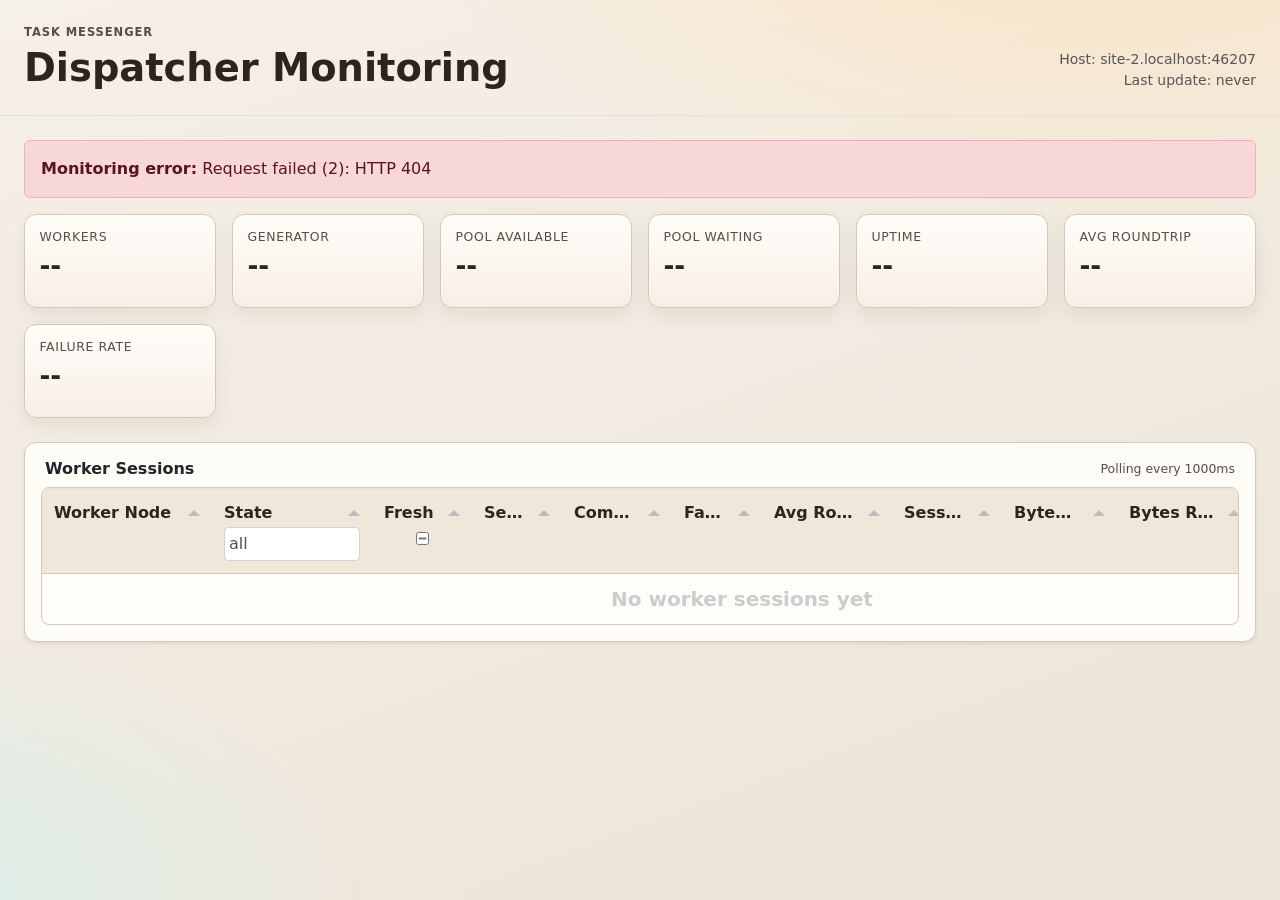
==== dispatcher/monitoring/dashboard/index.html @ a6043f86 "feat: add Dispatcher Monitoring Dashboard - Introduced a new monitoring dashboard for the dispatcher" ====
<!doctype html>
<html lang="en">
  <head>
    <meta charset="utf-8" />
    <meta name="viewport" content="width=device-width, initial-scale=1" />
    <title>Task Messenger Monitoring</title>


    <link href="assets/lib/bootstrap.min.css" rel="stylesheet" />
    <link href="assets/lib/tabulator_bootstrap5.min.css" rel="stylesheet" />
    <link href="assets/css/dashboard.css" rel="stylesheet" />

    <script defer src="assets/lib/alpine.min.js"></script>
  </head>
  <body>
    <div class="dashboard-shell" x-data="monitoringDashboard()">
      <header class="container-fluid py-4 px-3 px-md-4 border-bottom border-opacity-25">
        <div class="d-flex flex-wrap align-items-end justify-content-between gap-3">
          <div>
            <p class="eyebrow mb-1">Task Messenger</p>
            <h1 class="display-title mb-0">Dispatcher Monitoring</h1>
          </div>
          <div class="text-end small text-muted">
            <div>Host: <span x-text="listenHost"></span>:<span x-text="listenPort"></span></div>
            <div>Last update: <span x-text="lastUpdateText"></span></div>
          </div>
        </div>
      </header>

      <main class="container-fluid py-4 px-3 px-md-4">
        <section class="alert alert-danger" role="alert" x-show="errorMessage" x-cloak>
          <strong>Monitoring error:</strong>
          <span x-text="errorMessage"></span>
        </section>

        <section class="row g-3 mb-4">
          <div class="col-6 col-md-4 col-xl-2">
            <article class="kpi-card">
              <p class="kpi-label">Workers</p>
              <p class="kpi-value" x-text="formatNullable(kpi.worker_count)">--</p>
            </article>
          </div>
          <div class="col-6 col-md-4 col-xl-2">
            <article class="kpi-card">
              <p class="kpi-label">Generator</p>
              <p class="kpi-value" x-text="formatNullable(kpi.generator_status)">--</p>
            </article>
          </div>
          <div class="col-6 col-md-4 col-xl-2">
            <article class="kpi-card">
              <p class="kpi-label">Pool Available</p>
              <p class="kpi-value" x-text="formatNullable(kpi.task_pool_available)">--</p>
            </article>
          </div>
          <div class="col-6 col-md-4 col-xl-2">
            <article class="kpi-card">
              <p class="kpi-label">Pool Waiting</p>
              <p class="kpi-value" x-text="formatNullable(kpi.task_pool_waiting)">--</p>
            </article>
          </div>
          <div class="col-6 col-md-4 col-xl-2">
            <article class="kpi-card">
              <p class="kpi-label">Uptime</p>
              <p class="kpi-value" x-text="formatNullable(kpi.uptime_seconds)">--</p>
            </article>
          </div>
          <div class="col-6 col-md-4 col-xl-2">
            <article class="kpi-card">
              <p class="kpi-label">Avg Roundtrip</p>
              <p class="kpi-value" x-text="formatNullable(kpi.avg_roundtrip_ms)">--</p>
            </article>
          </div>
          <div class="col-12 col-md-4 col-xl-2">
            <article class="kpi-card">
              <p class="kpi-label">Failure Rate</p>
              <p class="kpi-value" x-text="formatNullable(kpi.failure_rate_pct)">--</p>
            </article>
          </div>
        </section>

        <section class="card table-card shadow-sm">
          <div class="card-body p-2 p-md-3">
            <div class="d-flex justify-content-between align-items-center mb-2 px-1">
              <h2 class="table-title mb-0">Worker Sessions</h2>
              <span class="table-hint">Polling every 1000ms</span>
            </div>
            <div id="workers-table" aria-label="Workers monitoring table"></div>
          </div>
        </section>
      </main>
    </div>

    <script src="assets/lib/bootstrap.bundle.min.js"></script>
    <script src="assets/lib/tabulator.min.js"></script>
    <script src="assets/js/app.js"></script>
  </body>
</html>
---- dispatcher/monitoring/dashboard/assets/lib/tabulator_bootstrap5.min.css ----
.tabulator{border:1px solid #dee2e6;font-size:16px;overflow:hidden;position:relative;text-align:left;-webkit-transform:translateZ(0);-moz-transform:translateZ(0);-ms-transform:translateZ(0);-o-transform:translateZ(0);transform:translateZ(0)}.tabulator[tabulator-layout=fitDataFill] .tabulator-tableholder .tabulator-table{min-width:100%}.tabulator[tabulator-layout=fitDataTable]{display:inline-block}.tabulator.tabulator-block-select,.tabulator.tabulator-ranges .tabulator-cell:not(.tabulator-editing){user-select:none}.tabulator .tabulator-header{background-color:#fff;border-bottom:1px solid #dee2e6;box-sizing:border-box;color:#555;font-weight:700;outline:none;overflow:hidden;position:relative;-moz-user-select:none;-khtml-user-select:none;-webkit-user-select:none;-o-user-select:none;white-space:nowrap;width:100%}.tabulator .tabulator-header.tabulator-header-hidden{display:none}.tabulator .tabulator-header .tabulator-header-contents{overflow:hidden;position:relative}.tabulator .tabulator-header .tabulator-header-contents .tabulator-headers{display:inline-block}.tabulator .tabulator-header .tabulator-col{background:#fff;border-right:1px solid #aaa;box-sizing:border-box;display:inline-flex;flex-direction:column;justify-content:flex-start;overflow:hidden;position:relative;text-align:left;vertical-align:bottom}.tabulator .tabulator-header .tabulator-col.tabulator-moving{background:#e6e6e6;border:1px solid #dee2e6;pointer-events:none;position:absolute}.tabulator .tabulator-header .tabulator-col.tabulator-range-highlight{background-color:#d6d6d6;color:#000}.tabulator .tabulator-header .tabulator-col.tabulator-range-selected{background-color:#3876ca;color:#fff}.tabulator .tabulator-header .tabulator-col .tabulator-col-content{box-sizing:border-box;padding:4px;position:relative}.tabulator .tabulator-header .tabulator-col .tabulator-col-content .tabulator-header-popup-button{padding:0 8px}.tabulator .tabulator-header .tabulator-col .tabulator-col-content .tabulator-header-popup-button:hover{cursor:pointer;opacity:.6}.tabulator .tabulator-header .tabulator-col .tabulator-col-content .tabulator-col-title-holder{position:relative}.tabulator .tabulator-header .tabulator-col .tabulator-col-content .tabulator-col-title{box-sizing:border-box;overflow:hidden;text-overflow:ellipsis;vertical-align:bottom;white-space:nowrap;width:100%}.tabulator .tabulator-header .tabulator-col .tabulator-col-content .tabulator-col-title.tabulator-col-title-wrap{text-overflow:clip;white-space:normal}.tabulator .tabulator-header .tabulator-col .tabulator-col-content .tabulator-col-title .tabulator-title-editor{background:#fff;border:1px solid #999;box-sizing:border-box;padding:1px;width:100%}.tabulator .tabulator-header .tabulator-col .tabulator-col-content .tabulator-col-title .tabulator-header-popup-button+.tabulator-title-editor{width:calc(100% - 22px)}.tabulator .tabulator-header .tabulator-col .tabulator-col-content .tabulator-col-sorter{align-items:center;bottom:0;display:flex;position:absolute;right:4px;top:0}.tabulator .tabulator-header .tabulator-col .tabulator-col-content .tabulator-col-sorter .tabulator-arrow{border-bottom:6px solid #bbb;border-left:6px solid transparent;border-right:6px solid transparent;height:0;width:0}.tabulator .tabulator-header .tabulator-col.tabulator-col-group .tabulator-col-group-cols{border-top:1px solid #aaa;display:flex;margin-right:-1px;overflow:hidden;position:relative}.tabulator .tabulator-header .tabulator-col .tabulator-header-filter{box-sizing:border-box;margin-top:2px;position:relative;text-align:center;width:100%}.tabulator .tabulator-header .tabulator-col .tabulator-header-filter textarea{height:auto!important}.tabulator .tabulator-header .tabulator-col .tabulator-header-filter svg{margin-top:3px}.tabulator .tabulator-header .tabulator-col .tabulator-header-filter input::-ms-clear{height:0;width:0}.tabulator .tabulator-header .tabulator-col.tabulator-sortable .tabulator-col-title{padding-right:25px}@media (hover:hover) and (pointer:fine){.tabulator .tabulator-header .tabulator-col.tabulator-sortable.tabulator-col-sorter-element:hover{background-color:#e6e6e6;cursor:pointer}}.tabulator .tabulator-header .tabulator-col.tabulator-sortable[aria-sort=none] .tabulator-col-content .tabulator-col-sorter{color:#bbb}@media (hover:hover) and (pointer:fine){.tabulator .tabulator-header .tabulator-col.tabulator-sortable[aria-sort=none] .tabulator-col-content .tabulator-col-sorter.tabulator-col-sorter-element .tabulator-arrow:hover{border-bottom:6px solid #555;cursor:pointer}}.tabulator .tabulator-header .tabulator-col.tabulator-sortable[aria-sort=none] .tabulator-col-content .tabulator-col-sorter .tabulator-arrow{border-bottom:6px solid #bbb;border-top:none}.tabulator .tabulator-header .tabulator-col.tabulator-sortable[aria-sort=ascending] .tabulator-col-content .tabulator-col-sorter{color:#666}@media (hover:hover) and (pointer:fine){.tabulator .tabulator-header .tabulator-col.tabulator-sortable[aria-sort=ascending] .tabulator-col-content .tabulator-col-sorter.tabulator-col-sorter-element .tabulator-arrow:hover{border-bottom:6px solid #555;cursor:pointer}}.tabulator .tabulator-header .tabulator-col.tabulator-sortable[aria-sort=ascending] .tabulator-col-content .tabulator-col-sorter .tabulator-arrow{border-bottom:6px solid #666;border-top:none}.tabulator .tabulator-header .tabulator-col.tabulator-sortable[aria-sort=descending] .tabulator-col-content .tabulator-col-sorter{color:#666}@media (hover:hover) and (pointer:fine){.tabulator .tabulator-header .tabulator-col.tabulator-sortable[aria-sort=descending] .tabulator-col-content .tabulator-col-sorter.tabulator-col-sorter-element .tabulator-arrow:hover{border-top:6px solid #555;cursor:pointer}}.tabulator .tabulator-header .tabulator-col.tabulator-sortable[aria-sort=descending] .tabulator-col-content .tabulator-col-sorter .tabulator-arrow{border-bottom:none;border-top:6px solid #666;color:#666}.tabulator .tabulator-header .tabulator-col.tabulator-col-vertical .tabulator-col-content .tabulator-col-title{align-items:center;display:flex;justify-content:center;text-orientation:mixed;writing-mode:vertical-rl}.tabulator .tabulator-header .tabulator-col.tabulator-col-vertical.tabulator-col-vertical-flip .tabulator-col-title{transform:rotate(180deg)}.tabulator .tabulator-header .tabulator-col.tabulator-col-vertical.tabulator-sortable .tabulator-col-title{padding-right:0;padding-top:20px}.tabulator .tabulator-header .tabulator-col.tabulator-col-vertical.tabulator-sortable.tabulator-col-vertical-flip .tabulator-col-title{padding-bottom:20px;padding-right:0}.tabulator .tabulator-header .tabulator-col.tabulator-col-vertical.tabulator-sortable .tabulator-col-sorter{bottom:auto;justify-content:center;left:0;right:0;top:4px}.tabulator .tabulator-header .tabulator-frozen{left:0;position:sticky;z-index:11}.tabulator .tabulator-header .tabulator-frozen.tabulator-frozen-left{border-right:2px solid #dee2e6}.tabulator .tabulator-header .tabulator-frozen.tabulator-frozen-right{border-left:2px solid #dee2e6}.tabulator .tabulator-header .tabulator-calcs-holder{background:#fff!important;border-bottom:1px solid #aaa;border-top:1px solid #dee2e6;box-sizing:border-box;display:inline-block}.tabulator .tabulator-header .tabulator-calcs-holder .tabulator-row{background:#fff!important}.tabulator .tabulator-header .tabulator-calcs-holder .tabulator-row .tabulator-col-resize-handle{display:none}.tabulator .tabulator-header .tabulator-frozen-rows-holder{display:inline-block}.tabulator .tabulator-header .tabulator-frozen-rows-holder:empty{display:none}.tabulator .tabulator-tableholder{-webkit-overflow-scrolling:touch;overflow:auto;position:relative;white-space:nowrap;width:100%}.tabulator .tabulator-tableholder:focus{outline:none}.tabulator .tabulator-tableholder .tabulator-placeholder{align-items:center;box-sizing:border-box;display:flex;justify-content:center;min-width:100%;width:100%}.tabulator .tabulator-tableholder .tabulator-placeholder[tabulator-render-mode=virtual]{min-height:100%}.tabulator .tabulator-tableholder .tabulator-placeholder .tabulator-placeholder-contents{color:#ccc;display:inline-block;font-size:20px;font-weight:700;padding:10px;text-align:center;white-space:normal}.tabulator .tabulator-tableholder .tabulator-table{background-color:#fff;color:#333;display:inline-block;overflow:visible;position:relative;white-space:nowrap}.tabulator .tabulator-tableholder .tabulator-table .tabulator-row.tabulator-calcs{background:#dadfe4!important;font-weight:700}.tabulator .tabulator-tableholder .tabulator-table .tabulator-row.tabulator-calcs.tabulator-calcs-top{border-bottom:2px solid #dee2e6}.tabulator .tabulator-tableholder .tabulator-table .tabulator-row.tabulator-calcs.tabulator-calcs-bottom{border-top:2px solid #dee2e6}.tabulator .tabulator-tableholder .tabulator-range-overlay{inset:0;pointer-events:none;position:absolute;z-index:10}.tabulator .tabulator-tableholder .tabulator-range-overlay .tabulator-range{border:1px solid #2975dd;box-sizing:border-box;position:absolute}.tabulator .tabulator-tableholder .tabulator-range-overlay .tabulator-range.tabulator-range-active:after{background-color:#2975dd;border-radius:999px;bottom:-3px;content:"";height:6px;position:absolute;right:-3px;width:6px}.tabulator .tabulator-tableholder .tabulator-range-overlay .tabulator-range-cell-active{border:2px solid #2975dd;box-sizing:border-box;position:absolute}.tabulator .tabulator-footer{background-color:#e6e6e6;border-top:1px solid #dee2e6;color:#555;font-weight:700;user-select:none;-moz-user-select:none;-khtml-user-select:none;-webkit-user-select:none;-o-user-select:none;white-space:nowrap}.tabulator .tabulator-footer .tabulator-footer-contents{align-items:center;display:flex;flex-direction:row;justify-content:space-between;padding:5px 10px}.tabulator .tabulator-footer .tabulator-footer-contents:empty{display:none}.tabulator .tabulator-footer .tabulator-spreadsheet-tabs{margin-top:-5px;overflow-x:auto}.tabulator .tabulator-footer .tabulator-spreadsheet-tabs .tabulator-spreadsheet-tab{border:1px solid #dee2e6;border-bottom-left-radius:5px;border-bottom-right-radius:5px;border-top:none;display:inline-block;font-size:.9em;padding:5px}.tabulator .tabulator-footer .tabulator-spreadsheet-tabs .tabulator-spreadsheet-tab:hover{cursor:pointer;opacity:.7}.tabulator .tabulator-footer .tabulator-spreadsheet-tabs .tabulator-spreadsheet-tab.tabulator-spreadsheet-tab-active{background:#fff}.tabulator .tabulator-footer .tabulator-calcs-holder{background:#f3f3f3!important;border-bottom:1px solid #dee2e6;border-top:1px solid #dee2e6;box-sizing:border-box;overflow:hidden;text-align:left;width:100%}.tabulator .tabulator-footer .tabulator-calcs-holder .tabulator-row{background:#f3f3f3!important;display:inline-block}.tabulator .tabulator-footer .tabulator-calcs-holder .tabulator-row .tabulator-col-resize-handle{display:none}.tabulator .tabulator-footer .tabulator-calcs-holder:only-child{border-bottom:none;margin-bottom:-5px}.tabulator .tabulator-footer>*+.tabulator-page-counter{margin-left:10px}.tabulator .tabulator-footer .tabulator-page-counter{font-weight:400}.tabulator .tabulator-footer .tabulator-paginator{color:#555;flex:1;font-family:inherit;font-size:inherit;font-weight:inherit;text-align:right}.tabulator .tabulator-footer .tabulator-page-size{border:1px solid #dee2e6;border-radius:3px;display:inline-block;margin:0 5px;padding:2px 5px}.tabulator .tabulator-footer .tabulator-pages{margin:0 7px}.tabulator .tabulator-footer .tabulator-page{background:hsla(0,0%,100%,.2);border:1px solid #dee2e6;border-radius:3px;display:inline-block;margin:0 2px;padding:2px 5px}.tabulator .tabulator-footer .tabulator-page:disabled{opacity:.5}@media (hover:hover) and (pointer:fine){.tabulator .tabulator-footer .tabulator-page:not(disabled):hover{background:rgba(0,0,0,.2);color:#fff;cursor:pointer}}.tabulator .tabulator-col-resize-handle{display:inline-block;margin-left:-3px;margin-right:-3px;position:relative;vertical-align:middle;width:6px;z-index:11}@media (hover:hover) and (pointer:fine){.tabulator .tabulator-col-resize-handle:hover{cursor:ew-resize}}.tabulator .tabulator-col-resize-handle:last-of-type{margin-right:0;width:3px}.tabulator .tabulator-col-resize-guide{background-color:#999;height:100%;margin-left:-.5px;opacity:.5;position:absolute;top:0;width:4px}.tabulator .tabulator-row-resize-guide{background-color:#999;height:4px;left:0;margin-top:-.5px;opacity:.5;position:absolute;width:100%}.tabulator .tabulator-alert{align-items:center;background:rgba(0,0,0,.4);display:flex;height:100%;left:0;position:absolute;text-align:center;top:0;width:100%;z-index:100}.tabulator .tabulator-alert .tabulator-alert-msg{background:#fff;border-radius:10px;display:inline-block;font-size:16px;font-weight:700;margin:0 auto;padding:10px 20px}.tabulator .tabulator-alert .tabulator-alert-msg.tabulator-alert-state-msg{border:4px solid #333;color:#000}.tabulator .tabulator-alert .tabulator-alert-msg.tabulator-alert-state-error{border:4px solid #d00;color:#590000}.tabulator-row{background-color:#fff;box-sizing:border-box;min-height:24px;position:relative}.tabulator-row.tabulator-row-even{background-color:#e9ecef}@media (hover:hover) and (pointer:fine){.tabulator-row.tabulator-selectable:hover{background-color:#ced4da;cursor:pointer}}.tabulator-row.tabulator-selected{background-color:#9abcea}@media (hover:hover) and (pointer:fine){.tabulator-row.tabulator-selected:hover{background-color:#769bcc;cursor:pointer}}.tabulator-row.tabulator-row-moving{background:#fff;border:1px solid #000}.tabulator-row.tabulator-moving{border-bottom:1px solid #dee2e6;border-top:1px solid #dee2e6;pointer-events:none;position:absolute;z-index:15}.tabulator-row.tabulator-range-highlight .tabulator-cell.tabulator-range-row-header{background-color:#d6d6d6;color:#000}.tabulator-row.tabulator-range-highlight.tabulator-range-selected .tabulator-cell.tabulator-range-row-header,.tabulator-row.tabulator-range-selected .tabulator-cell.tabulator-range-row-header{background-color:#3876ca;color:#fff}.tabulator-row .tabulator-row-resize-handle{bottom:0;height:5px;left:0;position:absolute;right:0}.tabulator-row .tabulator-row-resize-handle.prev{bottom:auto;top:0}@media (hover:hover) and (pointer:fine){.tabulator-row .tabulator-row-resize-handle:hover{cursor:ns-resize}}.tabulator-row .tabulator-responsive-collapse{border-bottom:1px solid #dee2e6;border-top:1px solid #dee2e6;box-sizing:border-box;padding:5px}.tabulator-row .tabulator-responsive-collapse:empty{display:none}.tabulator-row .tabulator-responsive-collapse table{font-size:16px}.tabulator-row .tabulator-responsive-collapse table tr td{position:relative}.tabulator-row .tabulator-responsive-collapse table tr td:first-of-type{padding-right:10px}.tabulator-row .tabulator-cell{border-right:1px solid #dee2e6;box-sizing:border-box;display:inline-block;outline:none;overflow:hidden;padding:4px;position:relative;text-overflow:ellipsis;vertical-align:middle;white-space:nowrap}.tabulator-row .tabulator-cell.tabulator-row-header{border-bottom:1px solid #dee2e6}.tabulator-row .tabulator-cell.tabulator-frozen{background-color:inherit;display:inline-block;left:0;position:sticky;z-index:11}.tabulator-row .tabulator-cell.tabulator-frozen.tabulator-frozen-left{border-right:2px solid #dee2e6}.tabulator-row .tabulator-cell.tabulator-frozen.tabulator-frozen-right{border-left:2px solid #dee2e6}.tabulator-row .tabulator-cell.tabulator-editing{border:1px solid #1d68cd;outline:none;padding:0}.tabulator-row .tabulator-cell.tabulator-editing input,.tabulator-row .tabulator-cell.tabulator-editing select{background:transparent;border:1px;outline:none}.tabulator-row .tabulator-cell.tabulator-validation-fail{border:1px solid #d00}.tabulator-row .tabulator-cell.tabulator-validation-fail input,.tabulator-row .tabulator-cell.tabulator-validation-fail select{background:transparent;border:1px;color:#d00}.tabulator-row .tabulator-cell.tabulator-row-handle{align-items:center;display:inline-flex;justify-content:center;-moz-user-select:none;-khtml-user-select:none;-webkit-user-select:none;-o-user-select:none}.tabulator-row .tabulator-cell.tabulator-row-handle .tabulator-row-handle-box{width:80%}.tabulator-row .tabulator-cell.tabulator-row-handle .tabulator-row-handle-box .tabulator-row-handle-bar{background:#666;height:3px;margin-top:2px;width:100%}.tabulator-row .tabulator-cell.tabulator-range-selected:not(.tabulator-range-only-cell-selected):not(.tabulator-range-row-header){background-color:#9abcea}.tabulator-row .tabulator-cell .tabulator-data-tree-branch-empty{display:inline-block;width:7px}.tabulator-row .tabulator-cell .tabulator-data-tree-branch{border-bottom:2px solid #dee2e6;border-bottom-left-radius:1px;border-left:2px solid #dee2e6;display:inline-block;height:9px;margin-right:5px;margin-top:-9px;vertical-align:middle;width:7px}.tabulator-row .tabulator-cell .tabulator-data-tree-control{align-items:center;background:rgba(0,0,0,.1);border:1px solid #333;border-radius:2px;display:inline-flex;height:11px;justify-content:center;margin-right:5px;overflow:hidden;vertical-align:middle;width:11px}@media (hover:hover) and (pointer:fine){.tabulator-row .tabulator-cell .tabulator-data-tree-control:hover{background:rgba(0,0,0,.2);cursor:pointer}}.tabulator-row .tabulator-cell .tabulator-data-tree-control .tabulator-data-tree-control-collapse{background:transparent;display:inline-block;height:7px;position:relative;width:1px}.tabulator-row .tabulator-cell .tabulator-data-tree-control .tabulator-data-tree-control-collapse:after{background:#333;content:"";height:1px;left:-3px;position:absolute;top:3px;width:7px}.tabulator-row .tabulator-cell .tabulator-data-tree-control .tabulator-data-tree-control-expand{background:#333;display:inline-block;height:7px;position:relative;width:1px}.tabulator-row .tabulator-cell .tabulator-data-tree-control .tabulator-data-tree-control-expand:after{background:#333;content:"";height:1px;left:-3px;position:absolute;top:3px;width:7px}.tabulator-row .tabulator-cell .tabulator-responsive-collapse-toggle{align-items:center;background:#666;border-radius:20px;color:#fff;display:inline-flex;font-size:1.1em;font-weight:700;height:15px;justify-content:center;-moz-user-select:none;-khtml-user-select:none;-webkit-user-select:none;-o-user-select:none;width:15px}@media (hover:hover) and (pointer:fine){.tabulator-row .tabulator-cell .tabulator-responsive-collapse-toggle:hover{cursor:pointer;opacity:.7}}.tabulator-row .tabulator-cell .tabulator-responsive-collapse-toggle.open .tabulator-responsive-collapse-toggle-close{display:initial}.tabulator-row .tabulator-cell .tabulator-responsive-collapse-toggle.open .tabulator-responsive-collapse-toggle-open{display:none}.tabulator-row .tabulator-cell .tabulator-responsive-collapse-toggle svg{stroke:#fff}.tabulator-row .tabulator-cell .tabulator-responsive-collapse-toggle .tabulator-responsive-collapse-toggle-close{display:none}.tabulator-row .tabulator-cell .tabulator-traffic-light{border-radius:14px;display:inline-block;height:14px;width:14px}.tabulator-row.tabulator-group{background:#ccc;border-bottom:1px solid #999;border-right:1px solid #dee2e6;border-top:1px solid #999;box-sizing:border-box;font-weight:700;min-width:100%;padding:5px 5px 5px 10px}@media (hover:hover) and (pointer:fine){.tabulator-row.tabulator-group:hover{background-color:rgba(0,0,0,.1);cursor:pointer}}.tabulator-row.tabulator-group.tabulator-group-visible .tabulator-arrow{border-bottom:0;border-left:6px solid transparent;border-right:6px solid transparent;border-top:6px solid #666;margin-right:10px}.tabulator-row.tabulator-group.tabulator-group-level-1{padding-left:30px}.tabulator-row.tabulator-group.tabulator-group-level-2{padding-left:50px}.tabulator-row.tabulator-group.tabulator-group-level-3{padding-left:70px}.tabulator-row.tabulator-group.tabulator-group-level-4{padding-left:90px}.tabulator-row.tabulator-group.tabulator-group-level-5{padding-left:110px}.tabulator-row.tabulator-group .tabulator-group-toggle{display:inline-block}.tabulator-row.tabulator-group .tabulator-arrow{border-bottom:6px solid transparent;border-left:6px solid #666;border-right:0;border-top:6px solid transparent;display:inline-block;height:0;margin-right:16px;vertical-align:middle;width:0}.tabulator-row.tabulator-group span{color:#d00;margin-left:10px}.tabulator-toggle{background:#dcdcdc;border:1px solid #ccc;box-sizing:border-box;display:flex;flex-direction:row}.tabulator-toggle.tabulator-toggle-on{background:#1c6cc2}.tabulator-toggle .tabulator-toggle-switch{background:#fff;border:1px solid #ccc;box-sizing:border-box}.tabulator-popup-container{-webkit-overflow-scrolling:touch;border:1px solid #dee2e6;box-shadow:0 0 5px 0 rgba(0,0,0,.2);box-sizing:border-box;display:inline-block;font-size:16px;overflow-y:auto;position:absolute;z-index:10000}.tabulator-popup{border-radius:3px;padding:5px}.tabulator-tooltip{border-radius:2px;box-shadow:none;font-size:12px;max-width:Min(500px,100%);padding:3px 5px;pointer-events:none}.tabulator-menu .tabulator-menu-item{box-sizing:border-box;padding:5px 10px;position:relative;user-select:none}.tabulator-menu .tabulator-menu-item.tabulator-menu-item-disabled{opacity:.5}@media (hover:hover) and (pointer:fine){.tabulator-menu .tabulator-menu-item:not(.tabulator-menu-item-disabled):hover{background:#e9ecef;cursor:pointer}}.tabulator-menu .tabulator-menu-item.tabulator-menu-item-submenu{padding-right:25px}.tabulator-menu .tabulator-menu-item.tabulator-menu-item-submenu:after{border-color:#dee2e6;border-style:solid;border-width:1px 1px 0 0;content:"";display:inline-block;height:7px;position:absolute;right:10px;top:calc(5px + .4em);transform:rotate(45deg);vertical-align:top;width:7px}.tabulator-menu .tabulator-menu-separator{border-top:1px solid #dee2e6}.tabulator-edit-list{-webkit-overflow-scrolling:touch;font-size:16px;max-height:200px;overflow-y:auto}.tabulator-edit-list .tabulator-edit-list-item{color:#333;outline:none;padding:4px}.tabulator-edit-list .tabulator-edit-list-item.active{background:#1d68cd}.tabulator-edit-list .tabulator-edit-list-item.focused{outline:1px solid #1d68cd}@media (hover:hover) and (pointer:fine){.tabulator-edit-list .tabulator-edit-list-item:hover{background:#1d68cd;color:#fff;cursor:pointer}}.tabulator-edit-list .tabulator-edit-list-placeholder{color:#333;padding:4px;text-align:center}.tabulator-edit-list .tabulator-edit-list-group{border-bottom:1px solid #dee2e6;color:#333;font-weight:700;padding:6px 4px 4px}.tabulator-edit-list .tabulator-edit-list-group.tabulator-edit-list-group-level-2,.tabulator-edit-list .tabulator-edit-list-item.tabulator-edit-list-group-level-2{padding-left:12px}.tabulator-edit-list .tabulator-edit-list-group.tabulator-edit-list-group-level-3,.tabulator-edit-list .tabulator-edit-list-item.tabulator-edit-list-group-level-3{padding-left:20px}.tabulator-edit-list .tabulator-edit-list-group.tabulator-edit-list-group-level-4,.tabulator-edit-list .tabulator-edit-list-item.tabulator-edit-list-group-level-4{padding-left:28px}.tabulator-edit-list .tabulator-edit-list-group.tabulator-edit-list-group-level-5,.tabulator-edit-list .tabulator-edit-list-item.tabulator-edit-list-group-level-5{padding-left:36px}.tabulator.tabulator-ltr{direction:ltr}.tabulator.tabulator-rtl{direction:rtl;text-align:initial}.tabulator.tabulator-rtl .tabulator-header .tabulator-col{border-left:1px solid #aaa;border-right:initial}.tabulator.tabulator-rtl .tabulator-header .tabulator-col.tabulator-col-group .tabulator-col-group-cols{margin-left:-1px;margin-right:0}.tabulator.tabulator-rtl .tabulator-header .tabulator-col.tabulator-sortable .tabulator-col-title{padding-left:25px;padding-right:0}.tabulator.tabulator-rtl .tabulator-header .tabulator-col .tabulator-col-content .tabulator-col-sorter{left:8px;right:auto}.tabulator.tabulator-rtl .tabulator-tableholder .tabulator-range-overlay .tabulator-range.tabulator-range-active:after{background-color:#2975dd;border-radius:999px;bottom:-3px;content:"";height:6px;left:-3px;position:absolute;right:auto;width:6px}.tabulator.tabulator-rtl .tabulator-row .tabulator-cell{border-left:1px solid #dee2e6;border-right:initial}.tabulator.tabulator-rtl .tabulator-row .tabulator-cell .tabulator-data-tree-branch{border-bottom-left-radius:0;border-bottom-right-radius:1px;border-left:initial;border-right:2px solid #dee2e6;margin-left:5px;margin-right:0}.tabulator.tabulator-rtl .tabulator-row .tabulator-cell .tabulator-data-tree-control{margin-left:5px;margin-right:0}.tabulator.tabulator-rtl .tabulator-row .tabulator-cell.tabulator-frozen.tabulator-frozen-left{border-left:2px solid #dee2e6}.tabulator.tabulator-rtl .tabulator-row .tabulator-cell.tabulator-frozen.tabulator-frozen-right{border-right:2px solid #dee2e6}.tabulator.tabulator-rtl .tabulator-row .tabulator-col-resize-handle:last-of-type{margin-left:0;margin-right:-3px;width:3px}.tabulator.tabulator-rtl .tabulator-footer .tabulator-calcs-holder{text-align:initial}.tabulator-print-fullscreen{bottom:0;left:0;position:absolute;right:0;top:0;z-index:10000}body.tabulator-print-fullscreen-hide>:not(.tabulator-print-fullscreen){display:none!important}.tabulator-print-table{border-collapse:collapse}.tabulator-print-table .tabulator-data-tree-branch{border-bottom:2px solid #dee2e6;border-bottom-left-radius:1px;border-left:2px solid #dee2e6;display:inline-block;height:9px;margin-right:5px;margin-top:-9px;vertical-align:middle;width:7px}.tabulator-print-table .tabulator-print-table-group{background:#ccc;border-bottom:1px solid #999;border-right:1px solid #dee2e6;border-top:1px solid #999;box-sizing:border-box;font-weight:700;min-width:100%;padding:5px 5px 5px 10px}@media (hover:hover) and (pointer:fine){.tabulator-print-table .tabulator-print-table-group:hover{background-color:rgba(0,0,0,.1);cursor:pointer}}.tabulator-print-table .tabulator-print-table-group.tabulator-group-visible .tabulator-arrow{border-bottom:0;border-left:6px solid transparent;border-right:6px solid transparent;border-top:6px solid #666;margin-right:10px}.tabulator-print-table .tabulator-print-table-group.tabulator-group-level-1 td{padding-left:30px!important}.tabulator-print-table .tabulator-print-table-group.tabulator-group-level-2 td{padding-left:50px!important}.tabulator-print-table .tabulator-print-table-group.tabulator-group-level-3 td{padding-left:70px!important}.tabulator-print-table .tabulator-print-table-group.tabulator-group-level-4 td{padding-left:90px!important}.tabulator-print-table .tabulator-print-table-group.tabulator-group-level-5 td{padding-left:110px!important}.tabulator-print-table .tabulator-print-table-group .tabulator-group-toggle{display:inline-block}.tabulator-print-table .tabulator-print-table-group .tabulator-arrow{border-bottom:6px solid transparent;border-left:6px solid #666;border-right:0;border-top:6px solid transparent;display:inline-block;height:0;margin-right:16px;vertical-align:middle;width:0}.tabulator-print-table .tabulator-print-table-group span{color:#d00;margin-left:10px}.tabulator-print-table .tabulator-data-tree-control{align-items:center;background:rgba(0,0,0,.1);border:1px solid #333;border-radius:2px;display:inline-flex;height:11px;justify-content:center;margin-right:5px;overflow:hidden;vertical-align:middle;width:11px}@media (hover:hover) and (pointer:fine){.tabulator-print-table .tabulator-data-tree-control:hover{background:rgba(0,0,0,.2);cursor:pointer}}.tabulator-print-table .tabulator-data-tree-control .tabulator-data-tree-control-collapse{background:transparent;display:inline-block;height:7px;position:relative;width:1px}.tabulator-print-table .tabulator-data-tree-control .tabulator-data-tree-control-collapse:after{background:#333;content:"";height:1px;left:-3px;position:absolute;top:3px;width:7px}.tabulator-print-table .tabulator-data-tree-control .tabulator-data-tree-control-expand{background:#333;display:inline-block;height:7px;position:relative;width:1px}.tabulator-print-table .tabulator-data-tree-control .tabulator-data-tree-control-expand:after{background:#333;content:"";height:1px;left:-3px;position:absolute;top:3px;width:7px}.tabulator{background-color:#fff;border:none}.tabulator .tabulator-header{border-bottom:2px solid #dee2e6;border-top:1px solid #dee2e6;color:inherit}.tabulator .tabulator-header .tabulator-col{background-color:#fff;border-right:none}.tabulator .tabulator-header .tabulator-col .tabulator-col-content{padding:12px}.tabulator .tabulator-header .tabulator-col .tabulator-col-content .tabulator-col-sorter{right:0}.tabulator .tabulator-header .tabulator-col.tabulator-col-group .tabulator-col-group-cols{border-top:1px solid #dee2e6}.tabulator .tabulator-header .tabulator-col .tabulator-header-filter input{background-clip:padding-box;background-color:#fff;border:1px solid #ced4da;border-radius:.25rem;color:#495057;font-size:1rem;line-height:1.5;padding:.375rem .75rem;transition:border-color .15s ease-in-out,box-shadow .15s ease-in-out}.tabulator .tabulator-header .tabulator-col .tabulator-header-filter input:focus{background-color:#fff;border:1px solid #1d68cd;color:#495057;outline:0}.tabulator .tabulator-header .tabulator-calcs-holder{border-bottom:1px solid #dee2e6;width:100%}.tabulator .tabulator-tableholder .tabulator-placeholder span{color:#000}.tabulator .tabulator-footer,.tabulator .tabulator-tableholder .tabulator-table{color:inherit}.tabulator .tabulator-footer .tabulator-spreadsheet-tabs .tabulator-spreadsheet-tab{background-color:#fff;font-weight:400}.tabulator .tabulator-footer .tabulator-spreadsheet-tabs .tabulator-spreadsheet-tab.tabulator-spreadsheet-tab-active{background-color:#0d6efd;color:#fff}.tabulator .tabulator-footer .tabulator-paginator{color:inherit}.tabulator .tabulator-footer .tabulator-pages{margin:0}.tabulator .tabulator-footer .tabulator-page{margin:5px 0 0;padding:8px 12px}.tabulator .tabulator-footer .tabulator-page[data-page=first]{border-bottom-left-radius:4px;border-top-left-radius:4px}.tabulator .tabulator-footer .tabulator-page[data-page=last]{border:1px solid #dee2e6;border-bottom-right-radius:4px;border-top-right-radius:4px}.tabulator .tabulator-footer .tabulator-page.active{background-color:#0d6efd;border-color:#0d6efd;color:#fff}.tabulator .tabulator-footer .tabulator-page:disabled{background:#fff;border-color:#dee2e6;color:#6c757d}@media (hover:hover) and (pointer:fine){.tabulator .tabulator-footer .tabulator-page:not(.disabled):hover{background:#e9ecef;border-color:#dee2e6;color:#0a58ca}}.tabulator.thead-dark .tabulator-header,.tabulator.thead-dark .tabulator-header .tabulator-col{background-color:#fff;border-color:#dee2e6;color:#212529}.tabulator.table{background-color:#fff}.tabulator.table:not(.thead-light) .tabulator-header,.tabulator.table:not(.thead-light) .tabulator-header .tabulator-col{background-color:#fff;border-color:#dee2e6;color:#212529}.tabulator.table .tabulator-tableholder{color:#212529}.tabulator.table .tabulator-row{background-color:#fff;border-color:#dee2e6;color:#212529}@media (hover:hover) and (pointer:fine){.tabulator.table .tabulator-row:hover{background-color:#dee2e6}.tabulator.table .tabulator-row:hover .tabulator-cell{background-color:#ced4da}}.tabulator.table .tabulator-row.tabulator-selected{background-color:#9abcea}.tabulator.table .tabulator-footer{border-color:#dee2e6!important}.tabulator.table .tabulator-footer .tabulator-calcs-holder{background:#fff!important;border-color:#dee2e6!important}.tabulator.table .tabulator-footer .tabulator-calcs-holder .tabulator-row{background-color:#fff!important;border-color:#dee2e6!important;color:#212529!important}.tabulator.table-striped:not(.table) .tabulator-row.tabulator-row-even{background-color:#e9ecef}.tabulator.table-striped:not(.table) .tabulator-row.tabulator-row-even.tabulator-selected{background-color:#9abcea}@media (hover:hover) and (pointer:fine){.tabulator.table-striped:not(.table) .tabulator-row.tabulator-row-even.tabulator-selectable:hover{background-color:#ced4da;cursor:pointer}.tabulator.table-striped:not(.table) .tabulator-row.tabulator-row-even.tabulator-selected:hover{background-color:#769bcc;cursor:pointer}}.tabulator.table-striped.table .tabulator-row:nth-child(2n) .tabulator-cell{background-color:transparent}.tabulator.table-bordered{border:1px solid #dee2e6}.tabulator.table-bordered .tabulator-header .tabulator-col,.tabulator.table-bordered .tabulator-tableholder .tabulator-table .tabulator-row .tabulator-cell{border-right:1px solid #dee2e6}.tabulator.table-borderless .tabulator-header,.tabulator.table-borderless .tabulator-row{border:none}.tabulator.table-sm .tabulator-header .tabulator-col .tabulator-col-content{padding:5px!important}.tabulator.table-sm .tabulator-tableholder .tabulator-table .tabulator-row{min-height:26px}.tabulator.table-sm .tabulator-tableholder .tabulator-table .tabulator-row .tabulator-cell{padding:5px!important}.tabulator.table-sm .tabulator-row{padding-bottom:0;padding-top:0}.tabulator.table-sm .tabulator-col-resize-handle{padding:0}.tabulator .tabulator-tableholder .tabulator-table .tabulator-row.table-primary{background:#cfe2ff!important}.tabulator .tabulator-tableholder .tabulator-table .tabulator-row.table-secondary{background:#e2e3e5!important}.tabulator .tabulator-tableholder .tabulator-table .tabulator-row.table-success{background:#d1e7dd!important}.tabulator .tabulator-tableholder .tabulator-table .tabulator-row.table-info{background:#cff4fc!important}.tabulator .tabulator-tableholder .tabulator-table .tabulator-row.table-warning{background:#fff3cd!important}.tabulator .tabulator-tableholder .tabulator-table .tabulator-row.table-danger{background:#f8d7da!important}.tabulator .tabulator-tableholder .tabulator-table .tabulator-row.table-light{background:#f8f9fa!important}.tabulator .tabulator-tableholder .tabulator-table .tabulator-row.table{background:#212529!important}.tabulator .tabulator-tableholder .tabulator-table .tabulator-row.table-active{background:#6c757d!important}.tabulator .tabulator-tableholder .tabulator-table .tabulator-row.bg-primary{background:#cfe2ff!important}.tabulator .tabulator-tableholder .tabulator-table .tabulator-row.bg-secondary{background:#e2e3e5!important}.tabulator .tabulator-tableholder .tabulator-table .tabulator-row.bg-success{background:#d1e7dd!important}.tabulator .tabulator-tableholder .tabulator-table .tabulator-row.bg-info{background:#cff4fc!important}.tabulator .tabulator-tableholder .tabulator-table .tabulator-row.bg-warning{background:#fff3cd!important}.tabulator .tabulator-tableholder .tabulator-table .tabulator-row.bg-danger{background:#f8d7da!important}.tabulator .tabulator-tableholder .tabulator-table .tabulator-row.bg-light{background:#f8f9fa!important}.tabulator .tabulator-tableholder .tabulator-table .tabulator-row.bg-dark{background:#212529!important}.tabulator .tabulator-tableholder .tabulator-table .tabulator-row.bg-active{background:#6c757d!important}.tabulator .tabulator-tableholder .tabulator-table .tabulator-row .tabulator-cell.table-primary{background:#cfe2ff!important}.tabulator .tabulator-tableholder .tabulator-table .tabulator-row .tabulator-cell.table-secondary{background:#e2e3e5!important}.tabulator .tabulator-tableholder .tabulator-table .tabulator-row .tabulator-cell.table-success{background:#d1e7dd!important}.tabulator .tabulator-tableholder .tabulator-table .tabulator-row .tabulator-cell.table-info{background:#cff4fc!important}.tabulator .tabulator-tableholder .tabulator-table .tabulator-row .tabulator-cell.table-warning{background:#fff3cd!important}.tabulator .tabulator-tableholder .tabulator-table .tabulator-row .tabulator-cell.table-danger{background:#f8d7da!important}.tabulator .tabulator-tableholder .tabulator-table .tabulator-row .tabulator-cell.table-light{background:#f8f9fa!important}.tabulator .tabulator-tableholder .tabulator-table .tabulator-row .tabulator-cell.table{background:#212529!important}.tabulator .tabulator-tableholder .tabulator-table .tabulator-row .tabulator-cell.table-active{background:#6c757d!important}.tabulator .tabulator-tableholder .tabulator-table .tabulator-row .tabulator-cell.bg-primary{background:#cfe2ff!important}.tabulator .tabulator-tableholder .tabulator-table .tabulator-row .tabulator-cell.bg-secondary{background:#e2e3e5!important}.tabulator .tabulator-tableholder .tabulator-table .tabulator-row .tabulator-cell.bg-success{background:#d1e7dd!important}.tabulator .tabulator-tableholder .tabulator-table .tabulator-row .tabulator-cell.bg-info{background:#cff4fc!important}.tabulator .tabulator-tableholder .tabulator-table .tabulator-row .tabulator-cell.bg-warning{background:#fff3cd!important}.tabulator .tabulator-tableholder .tabulator-table .tabulator-row .tabulator-cell.bg-danger{background:#f8d7da!important}.tabulator .tabulator-tableholder .tabulator-table .tabulator-row .tabulator-cell.bg-light{background:#f8f9fa!important}.tabulator .tabulator-tableholder .tabulator-table .tabulator-row .tabulator-cell.bg-dark{background:#212529!important}.tabulator .tabulator-tableholder .tabulator-table .tabulator-row .tabulator-cell.bg-active{background:#6c757d!important}.tabulator-row{border-bottom:1px solid #dee2e6;min-height:40px}.tabulator-row .tabulator-cell{border-right:none;padding:12px}.tabulator-row .tabulator-cell:last-of-type{border-right:none}.tabulator-row .tabulator-cell.tabulator-row-header{background:#fff;border-bottom:none;border-right:1px solid #dee2e6}.tabulator-row .tabulator-cell .tabulator-data-tree-control{border:1px solid #ccc}.tabulator-row .tabulator-cell .tabulator-data-tree-control .tabulator-data-tree-control-collapse:after,.tabulator-row .tabulator-cell .tabulator-data-tree-control .tabulator-data-tree-control-expand,.tabulator-row .tabulator-cell .tabulator-data-tree-control .tabulator-data-tree-control-expand:after{background:#ccc}.tabulator-row.tabulator-group{background:#fafafa}.tabulator-row.tabulator-group span{color:#666}.tabulator-edit-select-list{background:#fff}.tabulator-edit-select-list .tabulator-edit-select-list-item.active{color:#fff}.tabulator-edit-select-list .tabulator-edit-select-list-item.active.focused{outline:1px solid hsla(0,0%,100%,.5)}@media (hover:hover) and (pointer:fine){.tabulator-edit-select-list .tabulator-edit-select-list-item:hover{color:#fff}}.tabulator-edit-select-list .tabulator-edit-select-list-group,.tabulator-edit-select-list .tabulator-edit-select-list-notice{color:inherit}.tabulator.tabulator-rtl .tabulator-header .tabulator-col{border-left:initial;text-align:initial}.tabulator-print-table .tabulator-print-table-group{background:#fafafa}.tabulator-print-table .tabulator-print-table-group span{color:#666}.tabulator-print-table .tabulator-data-tree-control{color:inherit}.tabulator-print-table .tabulator-data-tree-control .tabulator-data-tree-control-collapse:after,.tabulator-print-table .tabulator-data-tree-control .tabulator-data-tree-control-expand,.tabulator-print-table .tabulator-data-tree-control .tabulator-data-tree-control-expand:after{background:#ccc}.tabulator-popup-container{background:#fff}.tabulator-edit-list .tabulator-edit-list-item.active{color:#fff}.tabulator-edit-list .tabulator-edit-list-item.active.focused{outline:1px solid hsla(0,0%,100%,.5)}@media (hover:hover) and (pointer:fine){.tabulator-edit-list .tabulator-edit-list-item:hover{color:#fff}}
/*# sourceMappingURL=tabulator_bootstrap5.min.css.map */
---- dispatcher/monitoring/dashboard/assets/css/dashboard.css ----
:root {
  --bg-0: #f5f0e8;
  --bg-1: #ece4d7;
  --surface: #fffdf9;
  --surface-2: #f6efe5;
  --text-0: #2f241d;
  --text-1: #5e4b41;
  --line: #d8c7b6;
  --accent: #0b6e4f;
  --accent-soft: #d6f1e7;
  --warn: #9c5e11;
  --warn-soft: #f5e8c8;
  --danger: #9f2a20;
  --danger-soft: #f9d6d2;
  --neutral: #4d5b6b;
  --neutral-soft: #dde5ed;
}

* {
  box-sizing: border-box;
}

body {
  margin: 0;
  min-height: 100vh;
  font-family: "Segoe UI", system-ui, sans-serif;
  color: var(--text-0);
  background:
    radial-gradient(1200px 700px at 85% -20%, #fce2be 0%, transparent 60%),
    radial-gradient(900px 500px at -10% 100%, #d9f0ea 0%, transparent 55%),
    linear-gradient(160deg, var(--bg-0), var(--bg-1));
}

[x-cloak] {
  display: none !important;
}

.dashboard-shell {
  min-height: 100vh;
}

.eyebrow {
  letter-spacing: 0.08em;
  text-transform: uppercase;
  color: var(--text-1);
  font-size: 0.72rem;
  font-weight: 700;
}

.display-title {
  font-size: clamp(1.4rem, 1.8vw + 1rem, 2.4rem);
  font-weight: 700;
}

.kpi-card {
  background: linear-gradient(180deg, var(--surface), var(--surface-2));
  border: 1px solid var(--line);
  border-radius: 12px;
  padding: 0.8rem 0.9rem;
  min-height: 94px;
  box-shadow: 0 7px 18px rgba(63, 40, 24, 0.08);
}

.kpi-label {
  margin: 0;
  color: var(--text-1);
  font-size: 0.78rem;
  text-transform: uppercase;
  letter-spacing: 0.05em;
}

.kpi-value {
  margin: 0.25rem 0 0;
  font-size: clamp(1.05rem, 1.3vw + 0.6rem, 1.7rem);
  font-weight: 700;
  line-height: 1.15;
}

.table-card {
  border: 1px solid var(--line);
  border-radius: 12px;
  background: rgba(255, 253, 249, 0.95);
}

.table-title {
  font-size: 1rem;
  font-weight: 700;
}

.table-hint {
  font-size: 0.78rem;
  color: var(--text-1);
}

#workers-table {
  border-radius: 8px;
  overflow: hidden;
}

.tabulator {
  border: 1px solid var(--line);
  background: var(--surface);
}

.tabulator .tabulator-header {
  background: #f0e7db;
  border-bottom: 1px solid var(--line);
}

.tabulator .tabulator-header .tabulator-col {
  background: transparent;
  color: var(--text-0);
  font-weight: 700;
}

.state-badge {
  display: inline-block;
  padding: 0.15rem 0.45rem;
  border-radius: 999px;
  font-size: 0.75rem;
  font-weight: 700;
}

.state-assigned-active {
  color: var(--accent);
  background: var(--accent-soft);
}

.state-assigned-stalled {
  color: var(--warn);
  background: var(--warn-soft);
}

.state-unknown,
.state-connecting {
  color: var(--danger);
  background: var(--danger-soft);
}

.state-unassigned {
  color: var(--neutral);
  background: var(--neutral-soft);
}

.fresh-indicator {
  display: inline-block;
  min-width: 1.2rem;
  font-weight: 700;
  border-radius: 999px;
  padding: 0.05rem 0.25rem;
  text-align: center;
}

.fresh-indicator-ok {
  color: var(--accent);
  background: var(--accent-soft);
}

.fresh-indicator-stale {
  color: var(--danger);
  background: var(--danger-soft);
}

.worker-row-stale {
  opacity: 0.6;
  font-style: italic;
}

.tabulator .tabulator-header-filter input,
.tabulator .tabulator-header-filter select {
  border: 1px solid var(--line);
  border-radius: 6px;
  padding: 0.15rem 0.35rem;
  font-size: 0.76rem;
  color: var(--text-0);
  background: #fff;
}

@media (max-width: 768px) {
  .kpi-card {
    min-height: 82px;
  }
}
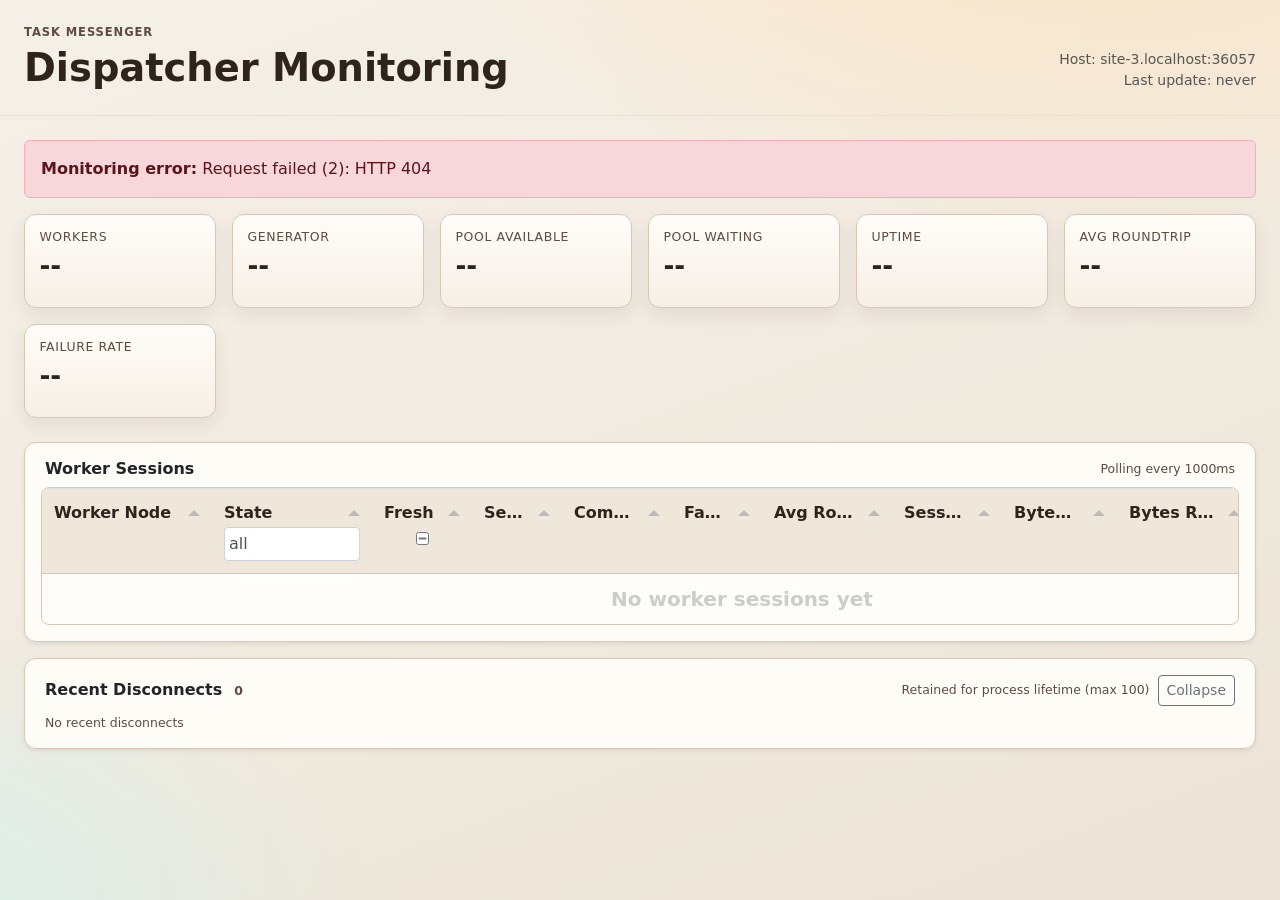
==== commit 06c81c30: "feat: implement recent disconnect tracking and enhance session management" ====
--- a/dispatcher/monitoring/dashboard/index.html
+++ b/dispatcher/monitoring/dashboard/index.html
@@ -8,7 +8,7 @@
 
     <link href="assets/lib/bootstrap.min.css" rel="stylesheet" />
     <link href="assets/lib/tabulator_bootstrap5.min.css" rel="stylesheet" />
-    <link href="assets/css/dashboard.css" rel="stylesheet" />
+    <link href="assets/css/dashboard.css?v=20260405" rel="stylesheet" />
 
     <script defer src="assets/lib/alpine.min.js"></script>
   </head>
@@ -87,11 +87,45 @@
             <div id="workers-table" aria-label="Workers monitoring table"></div>
           </div>
         </section>
+
+        <section class="card table-card shadow-sm mt-3">
+          <div class="card-body p-2 p-md-3">
+            <div class="d-flex justify-content-between align-items-center mb-2 px-1">
+              <h2 class="table-title mb-0">
+                Recent Disconnects
+                <span class="disconnect-count" x-text="recentDisconnects.length"></span>
+              </h2>
+              <div class="d-flex align-items-center gap-2">
+                <span class="table-hint">Retained for process lifetime (max 100)</span>
+                <button class="btn btn-sm btn-outline-secondary"
+                        type="button"
+                        @click="disconnectHistoryExpanded = !disconnectHistoryExpanded"
+                        x-text="disconnectHistoryExpanded ? 'Collapse' : 'Expand'"></button>
+              </div>
+            </div>
+            <div class="disconnect-list" x-show="disconnectHistoryExpanded && recentDisconnects.length > 0" x-cloak>
+              <template x-for="entry in recentDisconnects" :key="entry.session_id + '-' + entry.disconnected_ts_ms">
+                <div class="disconnect-row">
+                  <div class="disconnect-main">
+                    <span class="disconnect-node" x-text="entry.worker_node_id"></span>
+                    <span class="disconnect-reason" x-text="entry.reason"></span>
+                  </div>
+                  <div class="disconnect-meta">
+                    <span x-text="entry.remote_endpoint"></span>
+                    <span x-text="formatTimeAgo(entry.disconnected_ts_ms)"></span>
+                  </div>
+                </div>
+              </template>
+            </div>
+            <div class="table-hint px-1" x-show="disconnectHistoryExpanded && recentDisconnects.length === 0">No recent disconnects</div>
+            <div class="table-hint px-1" x-show="!disconnectHistoryExpanded">History collapsed</div>
+          </div>
+        </section>
       </main>
     </div>
 
     <script src="assets/lib/bootstrap.bundle.min.js"></script>
     <script src="assets/lib/tabulator.min.js"></script>
-    <script src="assets/js/app.js"></script>
+    <script src="assets/js/app.js?v=20260405"></script>
   </body>
 </html>
--- a/dispatcher/monitoring/dashboard/assets/css/dashboard.css
+++ b/dispatcher/monitoring/dashboard/assets/css/dashboard.css
@@ -87,6 +87,14 @@
   font-weight: 700;
 }
 
+.disconnect-count {
+  display: inline-block;
+  margin-left: 0.4rem;
+  font-size: 0.78rem;
+  font-weight: 700;
+  color: var(--text-1);
+}
+
 .table-hint {
   font-size: 0.78rem;
   color: var(--text-1);
@@ -176,6 +184,53 @@
   background: #fff;
 }
 
+.disconnect-list {
+  display: grid;
+  gap: 0.45rem;
+  padding: 0 0.25rem;
+  max-height: 11.25rem;
+  overflow-y: auto;
+  overflow-x: hidden;
+}
+
+.disconnect-row {
+  display: flex;
+  justify-content: space-between;
+  align-items: center;
+  gap: 0.75rem;
+  border: 1px solid var(--line);
+  border-radius: 8px;
+  background: #fff;
+  padding: 0.45rem 0.6rem;
+}
+
+.disconnect-main {
+  display: flex;
+  align-items: center;
+  gap: 0.55rem;
+}
+
+.disconnect-node {
+  font-weight: 700;
+}
+
+.disconnect-reason {
+  font-size: 0.76rem;
+  text-transform: lowercase;
+  border-radius: 999px;
+  padding: 0.14rem 0.45rem;
+  color: var(--danger);
+  background: var(--danger-soft);
+}
+
+.disconnect-meta {
+  display: flex;
+  flex-direction: column;
+  align-items: flex-end;
+  font-size: 0.76rem;
+  color: var(--text-1);
+}
+
 @media (max-width: 768px) {
   .kpi-card {
     min-height: 82px;
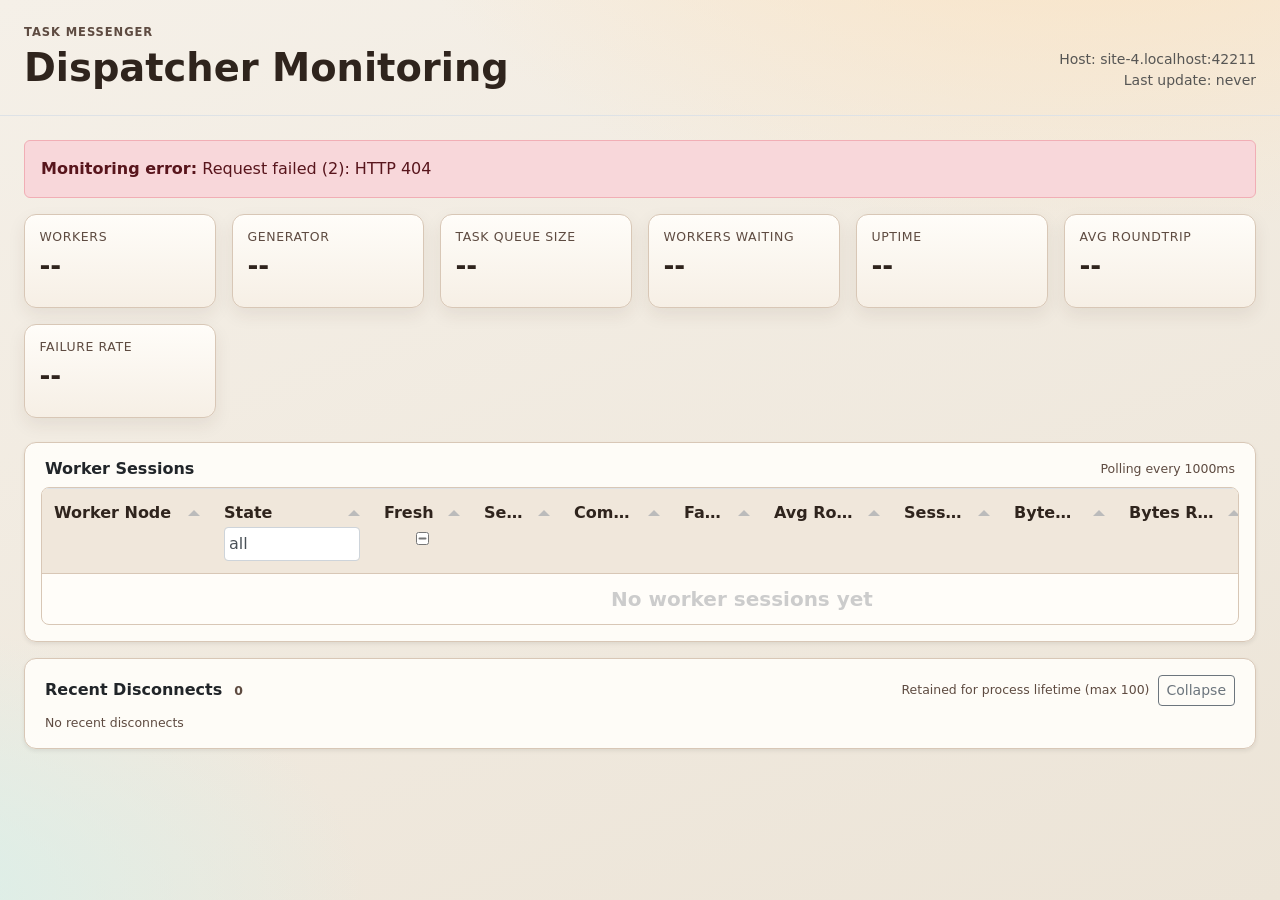
==== commit bd71209e: "Refactor TaskMessagePool to TaskMessageQueue across the dispatcher and messaging modules - Updated a" ====
--- a/dispatcher/monitoring/dashboard/index.html
+++ b/dispatcher/monitoring/dashboard/index.html
@@ -48,14 +48,14 @@
           </div>
           <div class="col-6 col-md-4 col-xl-2">
             <article class="kpi-card">
-              <p class="kpi-label">Pool Available</p>
-              <p class="kpi-value" x-text="formatNullable(kpi.task_pool_available)">--</p>
+              <p class="kpi-label">Task Queue Size</p>
+              <p class="kpi-value" x-text="formatNullable(kpi.task_queue_size)">--</p>
             </article>
           </div>
           <div class="col-6 col-md-4 col-xl-2">
             <article class="kpi-card">
-              <p class="kpi-label">Pool Waiting</p>
-              <p class="kpi-value" x-text="formatNullable(kpi.task_pool_waiting)">--</p>
+              <p class="kpi-label">Workers Waiting</p>
+              <p class="kpi-value" x-text="formatNullable(kpi.workers_waiting)">--</p>
             </article>
           </div>
           <div class="col-6 col-md-4 col-xl-2">
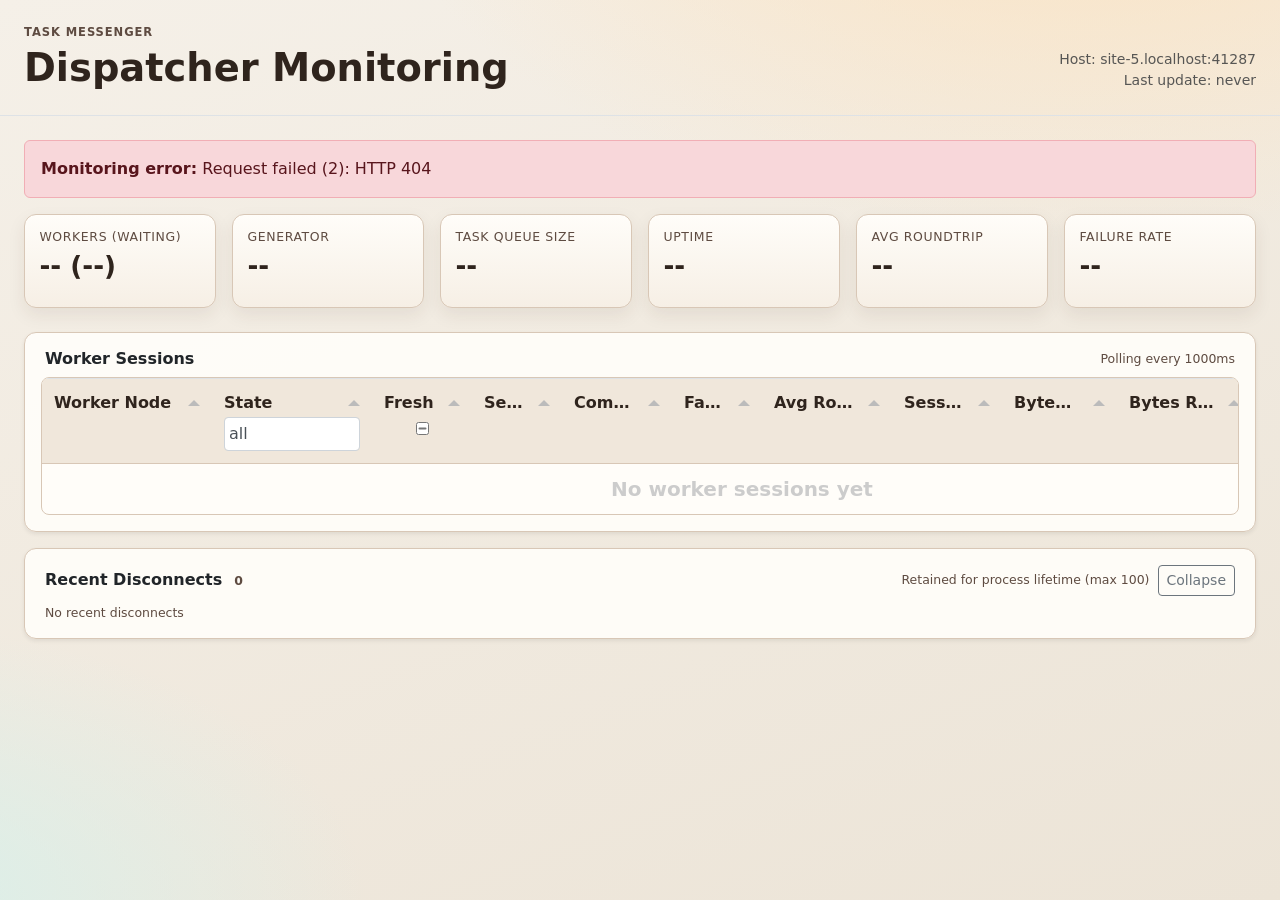
==== commit 9151c0ec: "feat: Enhance DispatcherApp lifecycle management and monitoring - Introduced LifecycleState enum to " ====
--- a/dispatcher/monitoring/dashboard/index.html
+++ b/dispatcher/monitoring/dashboard/index.html
@@ -36,8 +36,8 @@
         <section class="row g-3 mb-4">
           <div class="col-6 col-md-4 col-xl-2">
             <article class="kpi-card">
-              <p class="kpi-label">Workers</p>
-              <p class="kpi-value" x-text="formatNullable(kpi.worker_count)">--</p>
+              <p class="kpi-label">WORKERS (WAITING)</p>
+              <p class="kpi-value" x-text="`${formatNullable(kpi.worker_count)} (${formatNullable(kpi.workers_waiting)})`">--</p>
             </article>
           </div>
           <div class="col-6 col-md-4 col-xl-2">
@@ -50,12 +50,6 @@
             <article class="kpi-card">
               <p class="kpi-label">Task Queue Size</p>
               <p class="kpi-value" x-text="formatNullable(kpi.task_queue_size)">--</p>
-            </article>
-          </div>
-          <div class="col-6 col-md-4 col-xl-2">
-            <article class="kpi-card">
-              <p class="kpi-label">Workers Waiting</p>
-              <p class="kpi-value" x-text="formatNullable(kpi.workers_waiting)">--</p>
             </article>
           </div>
           <div class="col-6 col-md-4 col-xl-2">
--- a/dispatcher/monitoring/dashboard/assets/css/dashboard.css
+++ b/dispatcher/monitoring/dashboard/assets/css/dashboard.css
@@ -129,25 +129,44 @@
   font-weight: 700;
 }
 
-.state-assigned-active {
+.state-active {
   color: var(--accent);
   background: var(--accent-soft);
 }
 
-.state-assigned-stalled {
+.state-processing-task {
+  color: #1a7f37;
+  background: #dafbe1;
+}
+
+.state-initializing {
+  color: var(--danger);
+  background: var(--danger-soft);
+}
+
+.state-completing {
+  color: var(--neutral);
+  background: var(--neutral-soft);
+}
+
+.state-terminated {
+  color: var(--neutral);
+  background: var(--neutral-soft);
+}
+
+.state-error-state {
   color: var(--warn);
   background: var(--warn-soft);
 }
 
-.state-unknown,
-.state-connecting {
-  color: var(--danger);
-  background: var(--danger-soft);
-}
-
-.state-unassigned {
-  color: var(--neutral);
-  background: var(--neutral-soft);
+.state-waiting-for-task {
+  color: var(--warn);
+  background: var(--warn-soft);
+}
+
+.state-unknown {
+  color: var(--danger);
+  background: var(--danger-soft);
 }
 
 .fresh-indicator {
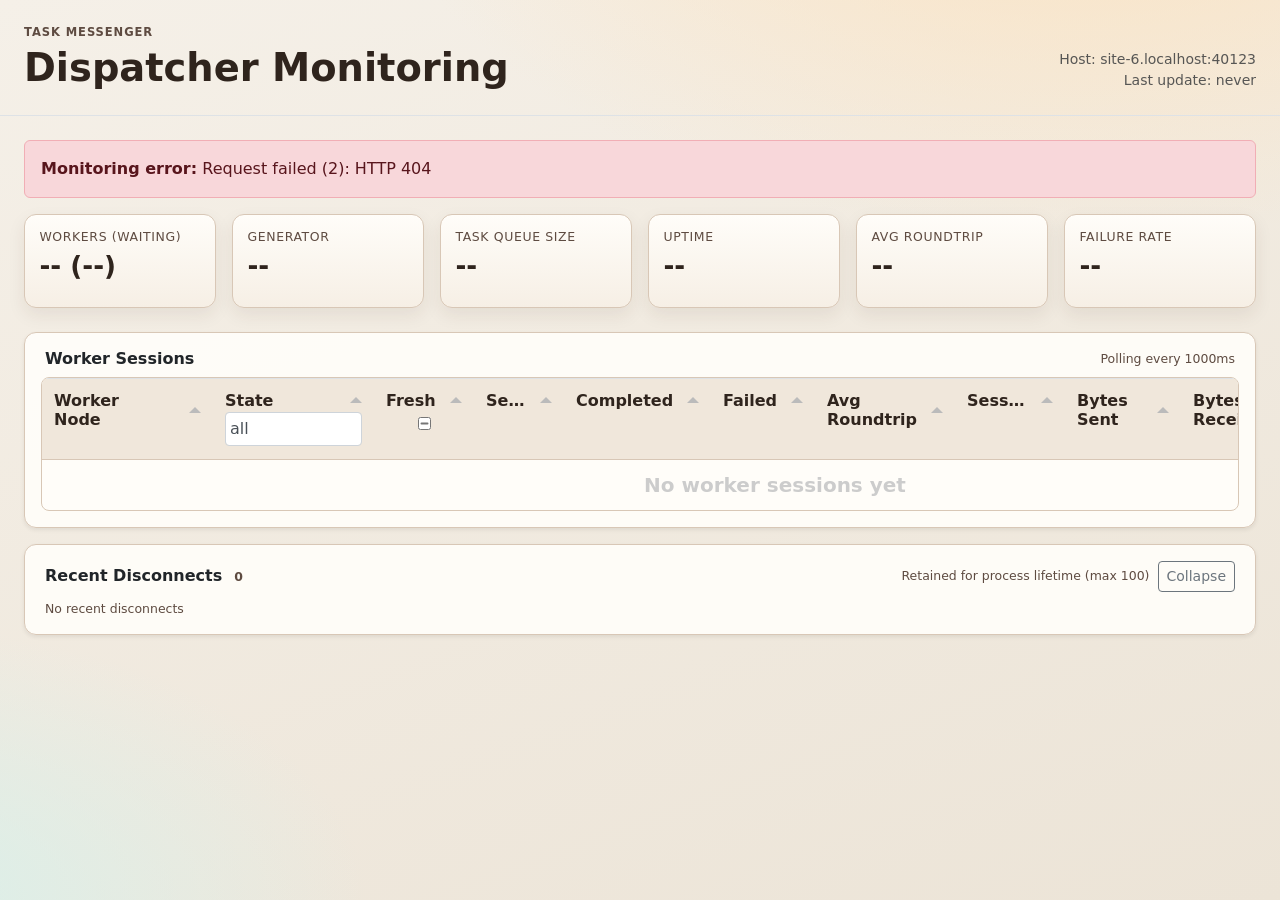
==== commit 300b8e56: "feat: Update dashboard styles and enhance worker table layout" ====
--- a/dispatcher/monitoring/dashboard/index.html
+++ b/dispatcher/monitoring/dashboard/index.html
@@ -8,7 +8,7 @@
 
     <link href="assets/lib/bootstrap.min.css" rel="stylesheet" />
     <link href="assets/lib/tabulator_bootstrap5.min.css" rel="stylesheet" />
-    <link href="assets/css/dashboard.css?v=20260405" rel="stylesheet" />
+    <link href="assets/css/dashboard.css?v=20260408f" rel="stylesheet" />
 
     <script defer src="assets/lib/alpine.min.js"></script>
   </head>
@@ -120,6 +120,6 @@
 
     <script src="assets/lib/bootstrap.bundle.min.js"></script>
     <script src="assets/lib/tabulator.min.js"></script>
-    <script src="assets/js/app.js?v=20260405"></script>
+    <script src="assets/js/app.js?v=20260408f"></script>
   </body>
 </html>
--- a/dispatcher/monitoring/dashboard/assets/css/dashboard.css
+++ b/dispatcher/monitoring/dashboard/assets/css/dashboard.css
@@ -121,6 +121,13 @@
   font-weight: 700;
 }
 
+.tabulator .tabulator-header .tabulator-col .tabulator-col-content .tabulator-col-title {
+  white-space: nowrap;
+  overflow: hidden;
+  text-overflow: ellipsis;
+  line-height: 1.2;
+}
+
 .state-badge {
   display: inline-block;
   padding: 0.15rem 0.45rem;
